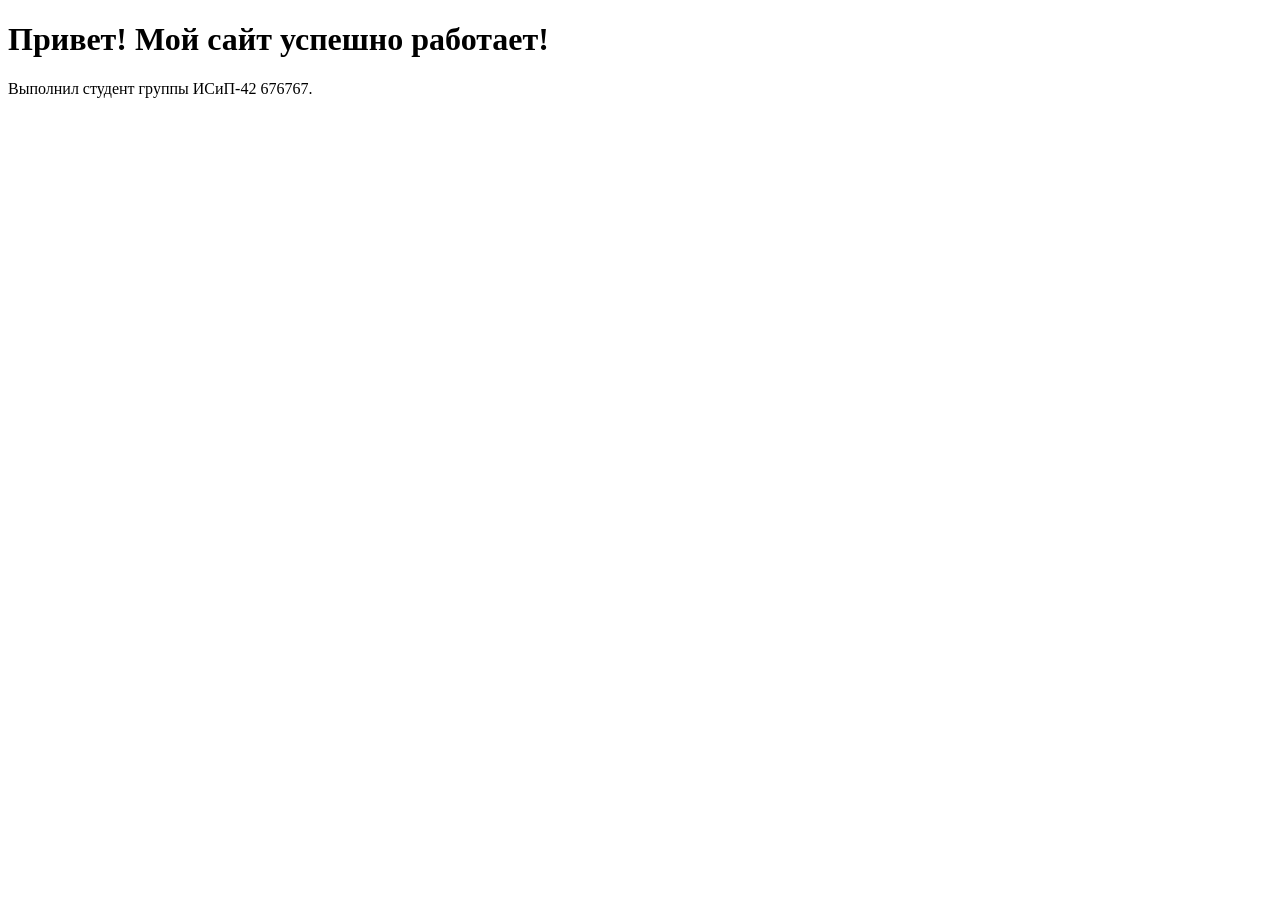
==== index.html @ a861a648 "Add files via upload" ====
<!DOCTYPE html>
<html lang="ru">
<head>
    <meta charset="UTF-8">
    <title>Мой учебный сайт</title>
</head>
<body>
    <h1>Привет! Мой сайт успешно работает!</h1>
    <p>Выполнил студент группы ИСиП-42 676767.</p>
</body>
</html>
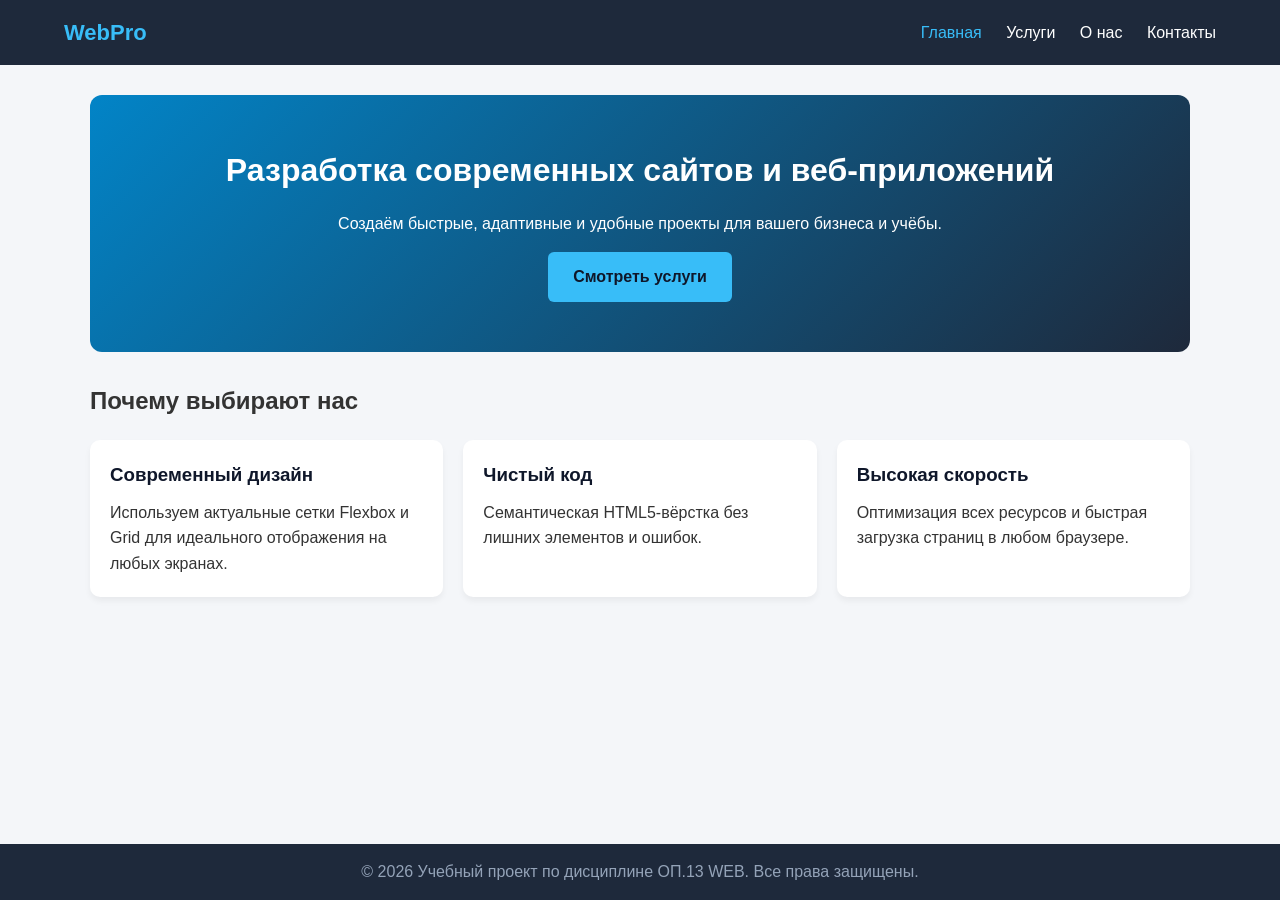
==== commit 2f6df0f3: "Add files via upload" ====
--- a/index.html
+++ b/index.html
@@ -2,10 +2,49 @@
 <html lang="ru">
 <head>
     <meta charset="UTF-8">
-    <title>Мой учебный сайт</title>
+    <meta name="viewport" content="width=device-width, initial-scale=1.0">
+    <title>Главная — IT-Студия WebPro</title>
+    <link rel="stylesheet" href="css/style.css">
 </head>
 <body>
-    <h1>Привет! Мой сайт успешно работает!</h1>
-    <p>Выполнил студент группы ИСиП-42 676767.</p>
+
+    <header>
+        <a href="index.html" class="logo">WebPro</a>
+        <nav>
+            <a href="index.html" class="active">Главная</a>
+            <a href="services.html">Услуги</a>
+            <a href="about.html">О нас</a>
+            <a href="contacts.html">Контакты</a>
+        </nav>
+    </header>
+
+    <main>
+        <section class="hero">
+            <h1>Разработка современных сайтов и веб-приложений</h1>
+            <p>Создаём быстрые, адаптивные и удобные проекты для вашего бизнеса и учёбы.</p>
+            <a href="services.html" class="btn">Смотреть услуги</a>
+        </section>
+
+        <h2>Почему выбирают нас</h2>
+        <div class="cards">
+            <article class="card">
+                <h3>Современный дизайн</h3>
+                <p>Используем актуальные сетки Flexbox и Grid для идеального отображения на любых экранах.</p>
+            </article>
+            <article class="card">
+                <h3>Чистый код</h3>
+                <p>Семантическая HTML5-вёрстка без лишних элементов и ошибок.</p>
+            </article>
+            <article class="card">
+                <h3>Высокая скорость</h3>
+                <p>Оптимизация всех ресурсов и быстрая загрузка страниц в любом браузере.</p>
+            </article>
+        </div>
+    </main>
+
+    <footer>
+        <p>&copy; 2026 Учебный проект по дисциплине ОП.13 WEB. Все права защищены.</p>
+    </footer>
+
 </body>
 </html>
--- a/css/style.css
+++ b/css/style.css
@@ -0,0 +1,162 @@
+* {
+    box-sizing: border-box;
+    margin: 0;
+    padding: 0;
+    font-family: 'Segoe UI', Tahoma, Geneva, Verdana, sans-serif;
+}
+
+body {
+    background-color: #f4f6f9;
+    color: #333;
+    line-height: 1.6;
+    display: flex;
+    flex-direction: column;
+    min-height: 100vh;
+}
+
+/* Шапка и меню */
+header {
+    background-color: #1e293b;
+    color: #fff;
+    padding: 15px 5%;
+    display: flex;
+    justify-content: space-between;
+    align-items: center;
+}
+
+.logo {
+    font-size: 22px;
+    font-weight: bold;
+    color: #38bdf8;
+    text-decoration: none;
+}
+
+nav a {
+    color: #fff;
+    text-decoration: none;
+    margin-left: 20px;
+    font-weight: 500;
+    transition: color 0.3s;
+}
+
+nav a:hover, nav a.active {
+    color: #38bdf8;
+}
+
+/* Основной контент */
+main {
+    flex: 1;
+    width: 90%;
+    max-width: 1100px;
+    margin: 30px auto;
+}
+
+.hero {
+    background: linear-gradient(135deg, #0284c7, #1e293b);
+    color: white;
+    padding: 50px 30px;
+    border-radius: 12px;
+    text-align: center;
+    margin-bottom: 30px;
+}
+
+.hero h1 {
+    font-size: 32px;
+    margin-bottom: 15px;
+}
+
+.btn {
+    display: inline-block;
+    background-color: #38bdf8;
+    color: #0f172a;
+    padding: 12px 25px;
+    border-radius: 6px;
+    text-decoration: none;
+    font-weight: bold;
+    margin-top: 15px;
+    border: none;
+    cursor: pointer;
+}
+
+.btn:hover {
+    background-color: #7dd3fc;
+}
+
+/* Сетка карточек */
+.cards {
+    display: grid;
+    grid-template-columns: repeat(auto-fit, minmax(280px, 1fr));
+    gap: 20px;
+    margin-top: 20px;
+}
+
+.card {
+    background: white;
+    padding: 20px;
+    border-radius: 10px;
+    box-shadow: 0 4px 6px rgba(0,0,0,0.05);
+}
+
+.card h3 {
+    margin-bottom: 10px;
+    color: #0f172a;
+}
+
+/* Подвал */
+footer {
+    background-color: #1e293b;
+    color: #94a3b8;
+    text-align: center;
+    padding: 15px;
+    margin-top: auto;
+}
+
+<!DOCTYPE html>
+<html lang="ru">
+<head>
+    <meta charset="UTF-8">
+    <meta name="viewport" content="width=device-width, initial-scale=1.0">
+    <title>Контакты — IT-Студия WebPro</title>
+    <link rel="stylesheet" href="css/style.css">
+</head>
+<body>
+
+    <header>
+        <a href="index.html" class="logo">WebPro</a>
+        <nav>
+            <a href="index.html">Главная</a>
+            <a href="services.html">Услуги</a>
+            <a href="about.html">О нас</a>
+            <a href="contacts.html" class="active">Контакты</a>
+        </nav>
+    </header>
+
+    <main>
+        <h1>Свяжитесь с нами</h1>
+        <p>Оставьте заявку, и мы рассчитаем стоимость вашего сайта.</p>
+
+        <form id="orderForm" class="contact-form">
+            <div class="form-group">
+                <label for="username">Ваше имя:</label>
+                <input type="text" id="username" required placeholder="Введите имя">
+            </div>
+            <div class="form-group">
+                <label for="useremail">Электронная почта:</label>
+                <input type="email" id="useremail" required placeholder="example@mail.ru">
+            </div>
+            <div class="form-group">
+                <label for="message">Описание задачи:</label>
+                <textarea id="message" rows="4" required placeholder="Какой сайт вам нужен?"></textarea>
+            </div>
+            <button type="submit" class="btn">Отправить заявку</button>
+        </form>
+    </main>
+
+    <footer>
+        <p>&copy; 2026 Учебный проект по дисциплине ОП.13 WEB. Все права защищены.</p>
+    </footer>
+
+    <script src="js/script.js"></script>
+</body>
+</html>
+
